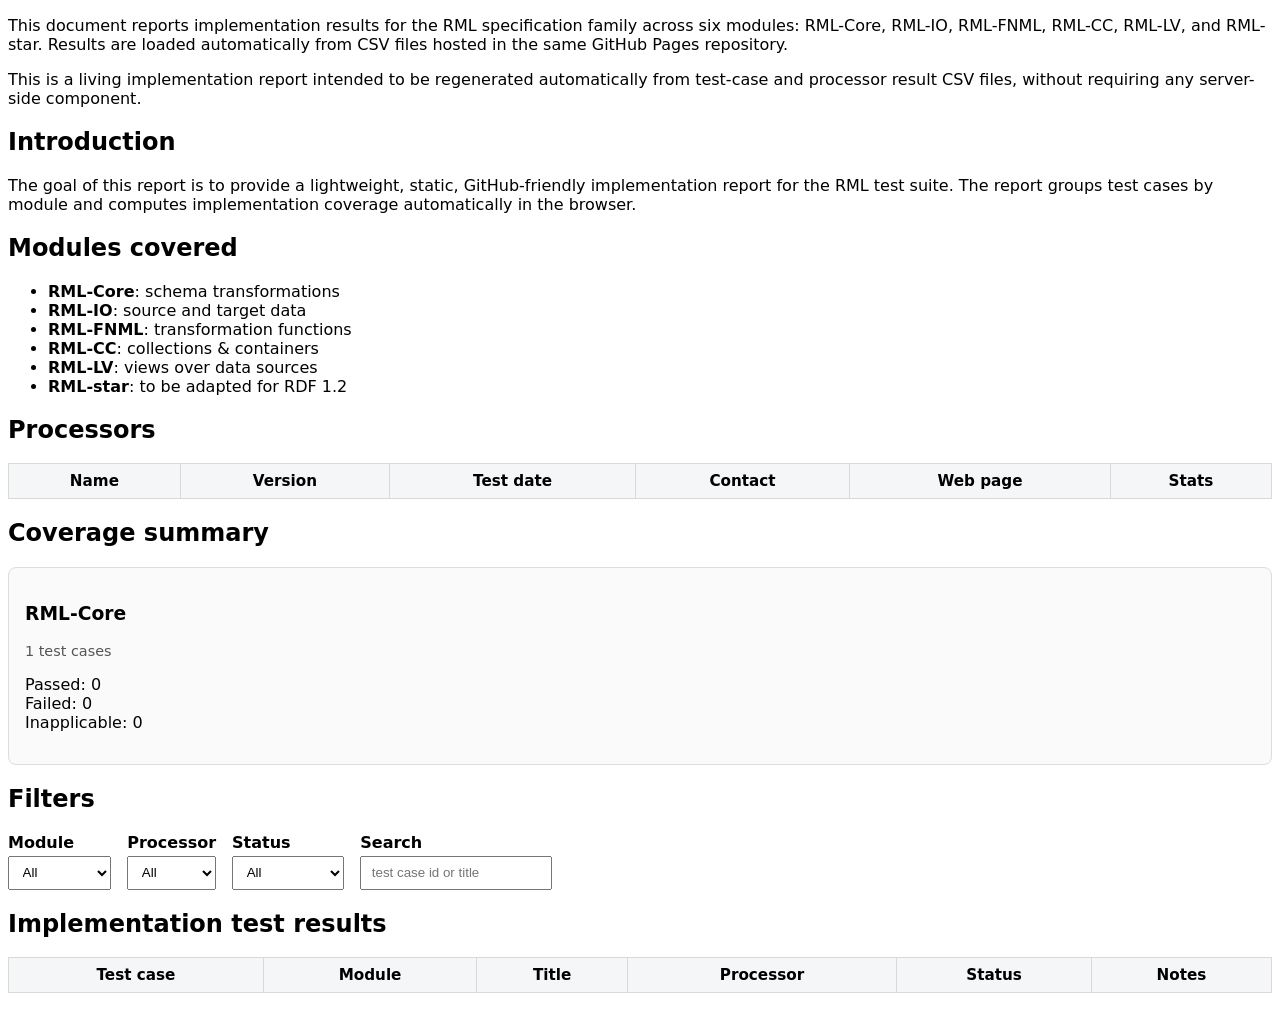
==== dev.html @ ceb1518c "first commti" ====
<!DOCTYPE html>
<html lang="en">
<head>
  <meta charset="utf-8" />
  <meta name="viewport" content="width=device-width, initial-scale=1" />
  <title>RML Implementation Report</title>
  <script class="remove" src="https://www.w3.org/Tools/respec/respec-w3c" async></script>
  <script class="remove">
    var respecConfig = {
      specStatus: "unofficial",
      shortName: "rml-implementation-report",
      publishDate: "2026-04-21",
      editors: [
        {
          name: "David Chaves-Fraga",
          url: "https://davidchavesfraga.com",
          company: "CiTIUS &ndash; University of Santiago de Compostela",
          orcid: "0000-0003-3236-2789",
          companyURL: "https://citius.gal"
        }
      ],
      github: "https://github.com/kg-construct/implementation-report"
    };
  </script>
  <link rel="stylesheet" href="css/style.css" />
</head>
<body>
<section id="abstract">
  <p>
    This document reports implementation results for the RML specification family across six modules:
    RML-Core, RML-IO, RML-FNML, RML-CC, RML-LV, and RML-star. Results are loaded automatically from CSV files hosted in the same GitHub Pages repository.
  </p>
</section>

<section id="sotd">
  <p>
    This is a living implementation report intended to be regenerated automatically from test-case and processor result CSV files, without requiring any server-side component.
  </p>
</section>

<section id="intro">
  <h2>Introduction</h2>
  <p>
    The goal of this report is to provide a lightweight, static, GitHub-friendly implementation report for the RML test suite. The report groups test cases by module and computes implementation coverage automatically in the browser.
  </p>
</section>

<section id="modules">
  <h2>Modules covered</h2>
  <ul>
    <li><strong>RML-Core</strong>: schema transformations</li>
    <li><strong>RML-IO</strong>: source and target data</li>
    <li><strong>RML-FNML</strong>: transformation functions</li>
    <li><strong>RML-CC</strong>: collections &amp; containers</li>
    <li><strong>RML-LV</strong>: views over data sources</li>
    <li><strong>RML-star</strong>: to be adapted for RDF 1.2</li>
  </ul>
</section>

<section id="processors">
  <h2>Processors</h2>
  <div id="processors-table">Loading processors…</div>
</section>

<section id="summary">
  <h2>Coverage summary</h2>
  <div id="summary-cards">Loading summary…</div>
</section>

<section id="filters">
  <h2>Filters</h2>
  <div class="filters">
    <label>Module
      <select id="moduleFilter"><option value="">All</option></select>
    </label>
    <label>Processor
      <select id="processorFilter"><option value="">All</option></select>
    </label>
    <label>Status
      <select id="statusFilter">
        <option value="">All</option>
        <option value="passed">passed</option>
        <option value="failed">failed</option>
        <option value="inapplicable">inapplicable</option>
      </select>
    </label>
    <label>Search
      <input id="searchFilter" type="text" placeholder="test case id or title" />
    </label>
  </div>
</section>

<section id="results">
  <h2>Implementation test results</h2>
  <div id="results-table">Loading results…</div>
</section>

<script src="js/app.js"></script>
</body>
</html>
---- css/style.css ----
body { font-family: system-ui, sans-serif; }
.filters { display:flex; gap:1rem; flex-wrap:wrap; margin: 1rem 0; }
label { display:flex; flex-direction:column; font-weight:600; gap:.3rem; }
select, input { padding:.45rem .6rem; }
table { width:100%; border-collapse:collapse; margin:1rem 0; font-size:.95rem; }
th, td { border:1px solid #d9d9d9; padding:.5rem .6rem; vertical-align:top; }
th { background:#f4f6f8; }
.status { font-weight:700; text-transform:lowercase; }
.status-passed { background:#1f7a1f; color:white; }
.status-failed { background:#b42318; color:white; }
.status-inapplicable { background:#6b7280; color:white; }
.cards { display:grid; grid-template-columns: repeat(auto-fit, minmax(220px,1fr)); gap:1rem; }
.card { border:1px solid #ddd; padding:1rem; border-radius:8px; background:#fafafa; }
.small { color:#555; font-size:.9rem; }
code { white-space:nowrap; }
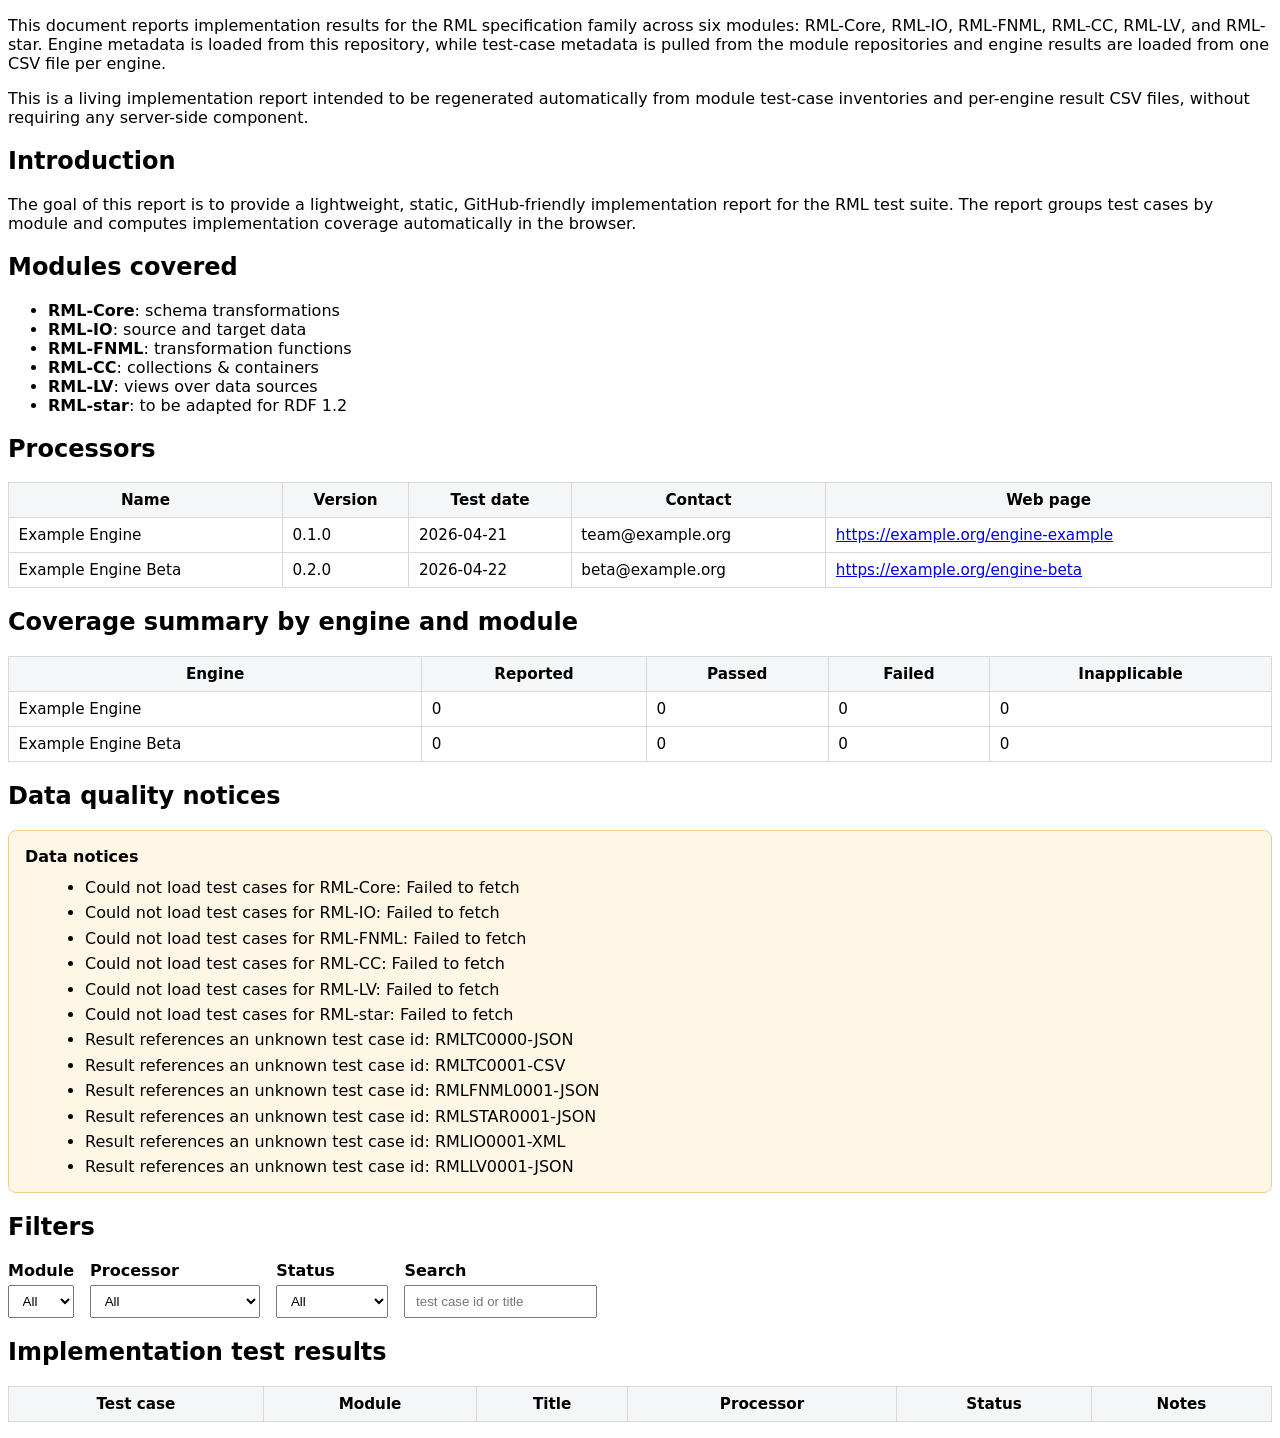
==== commit 143a8806: "improvements" ====
--- a/dev.html
+++ b/dev.html
@@ -28,13 +28,13 @@
 <section id="abstract">
   <p>
     This document reports implementation results for the RML specification family across six modules:
-    RML-Core, RML-IO, RML-FNML, RML-CC, RML-LV, and RML-star. Results are loaded automatically from CSV files hosted in the same GitHub Pages repository.
+    RML-Core, RML-IO, RML-FNML, RML-CC, RML-LV, and RML-star. Engine metadata is loaded from this repository, while test-case metadata is pulled from the module repositories and engine results are loaded from one CSV file per engine.
   </p>
 </section>
 
 <section id="sotd">
   <p>
-    This is a living implementation report intended to be regenerated automatically from test-case and processor result CSV files, without requiring any server-side component.
+    This is a living implementation report intended to be regenerated automatically from module test-case inventories and per-engine result CSV files, without requiring any server-side component.
   </p>
 </section>
 
@@ -63,8 +63,13 @@
 </section>
 
 <section id="summary">
-  <h2>Coverage summary</h2>
-  <div id="summary-cards">Loading summary…</div>
+  <h2>Coverage summary by engine and module</h2>
+  <div id="summary-table">Loading summary…</div>
+</section>
+
+<section id="data-quality">
+  <h2>Data quality notices</h2>
+  <div id="data-notices" hidden></div>
 </section>
 
 <section id="filters">
--- a/css/style.css
+++ b/css/style.css
@@ -9,7 +9,9 @@
 .status-passed { background:#1f7a1f; color:white; }
 .status-failed { background:#b42318; color:white; }
 .status-inapplicable { background:#6b7280; color:white; }
-.cards { display:grid; grid-template-columns: repeat(auto-fit, minmax(220px,1fr)); gap:1rem; }
-.card { border:1px solid #ddd; padding:1rem; border-radius:8px; background:#fafafa; }
 .small { color:#555; font-size:.9rem; }
 code { white-space:nowrap; }
+.notice-box { border:1px solid #f2cc8f; background:#fff7e6; padding:1rem; border-radius:8px; }
+.notice-box ul { margin:.75rem 0 0 1.25rem; }
+.notice-box li + li { margin-top:.4rem; }
+.error-box { border:1px solid #ef4444; background:#fef2f2; padding:1rem; border-radius:8px; }
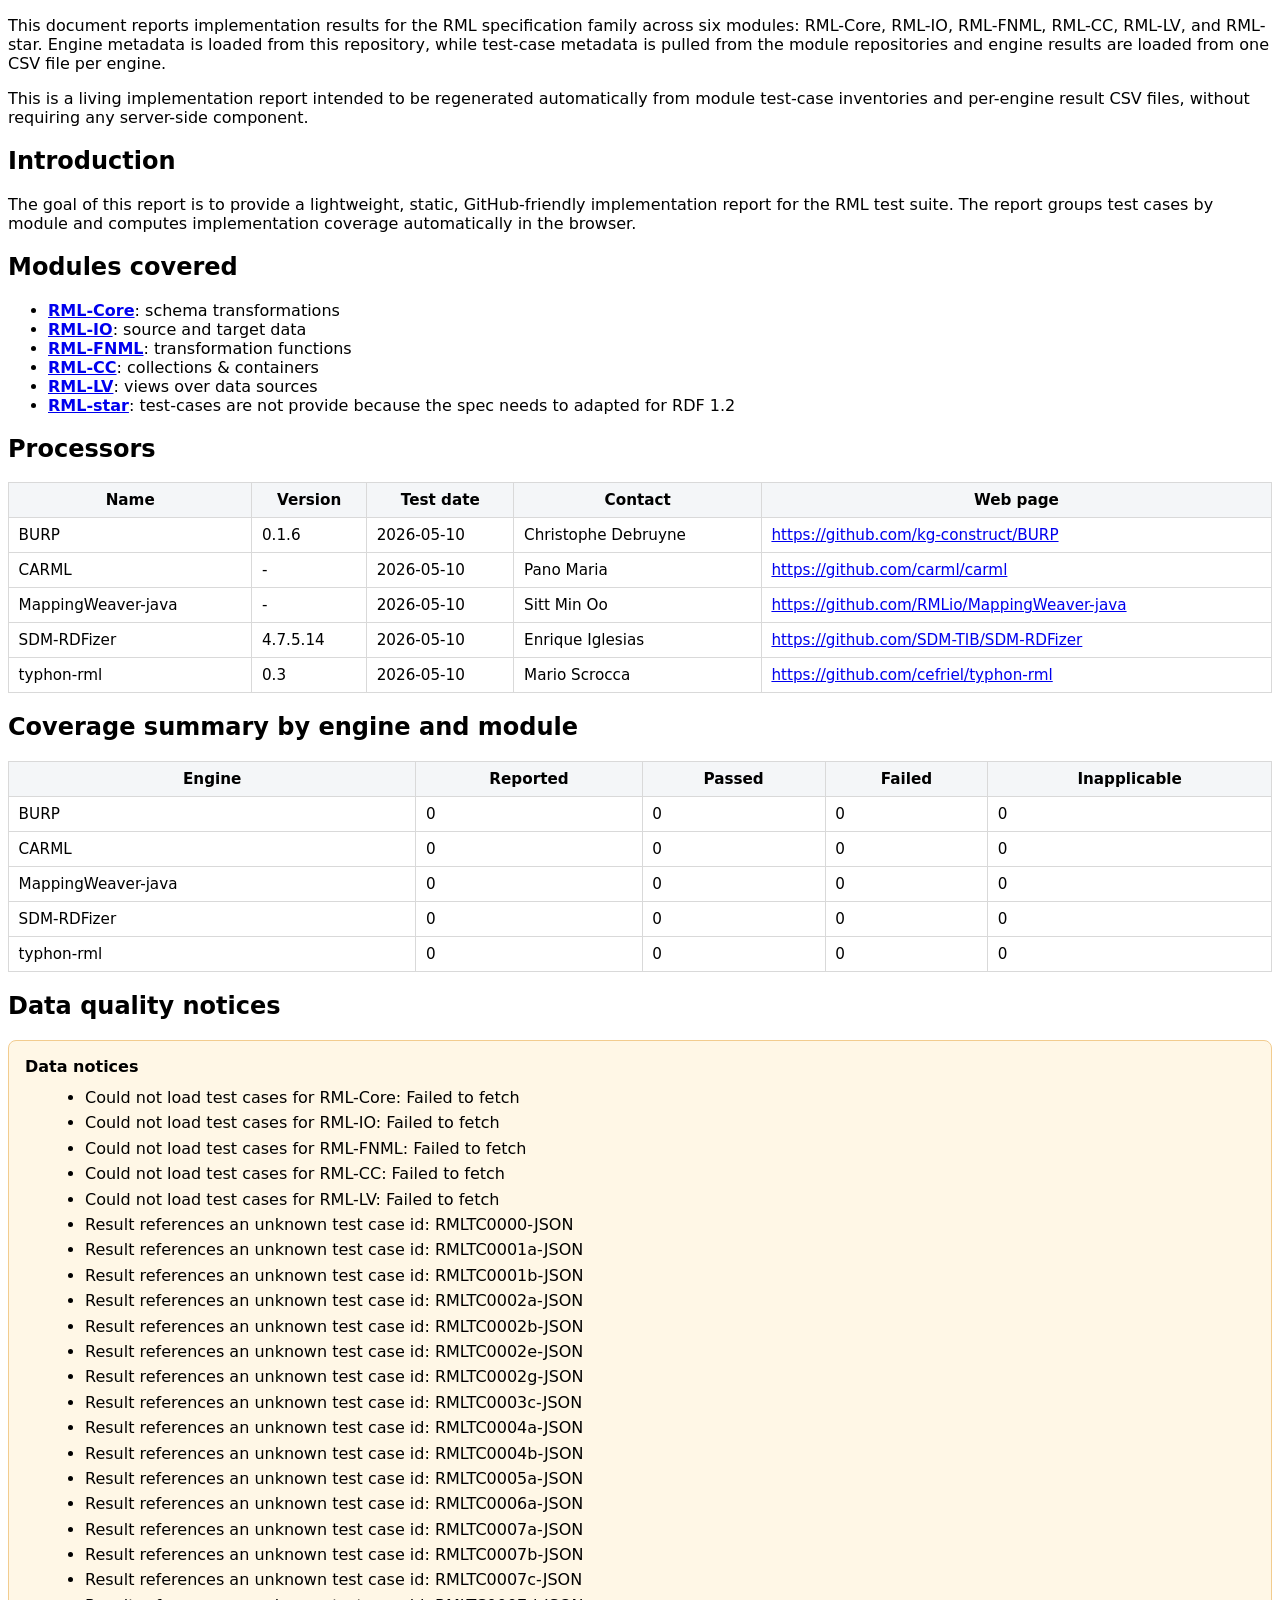
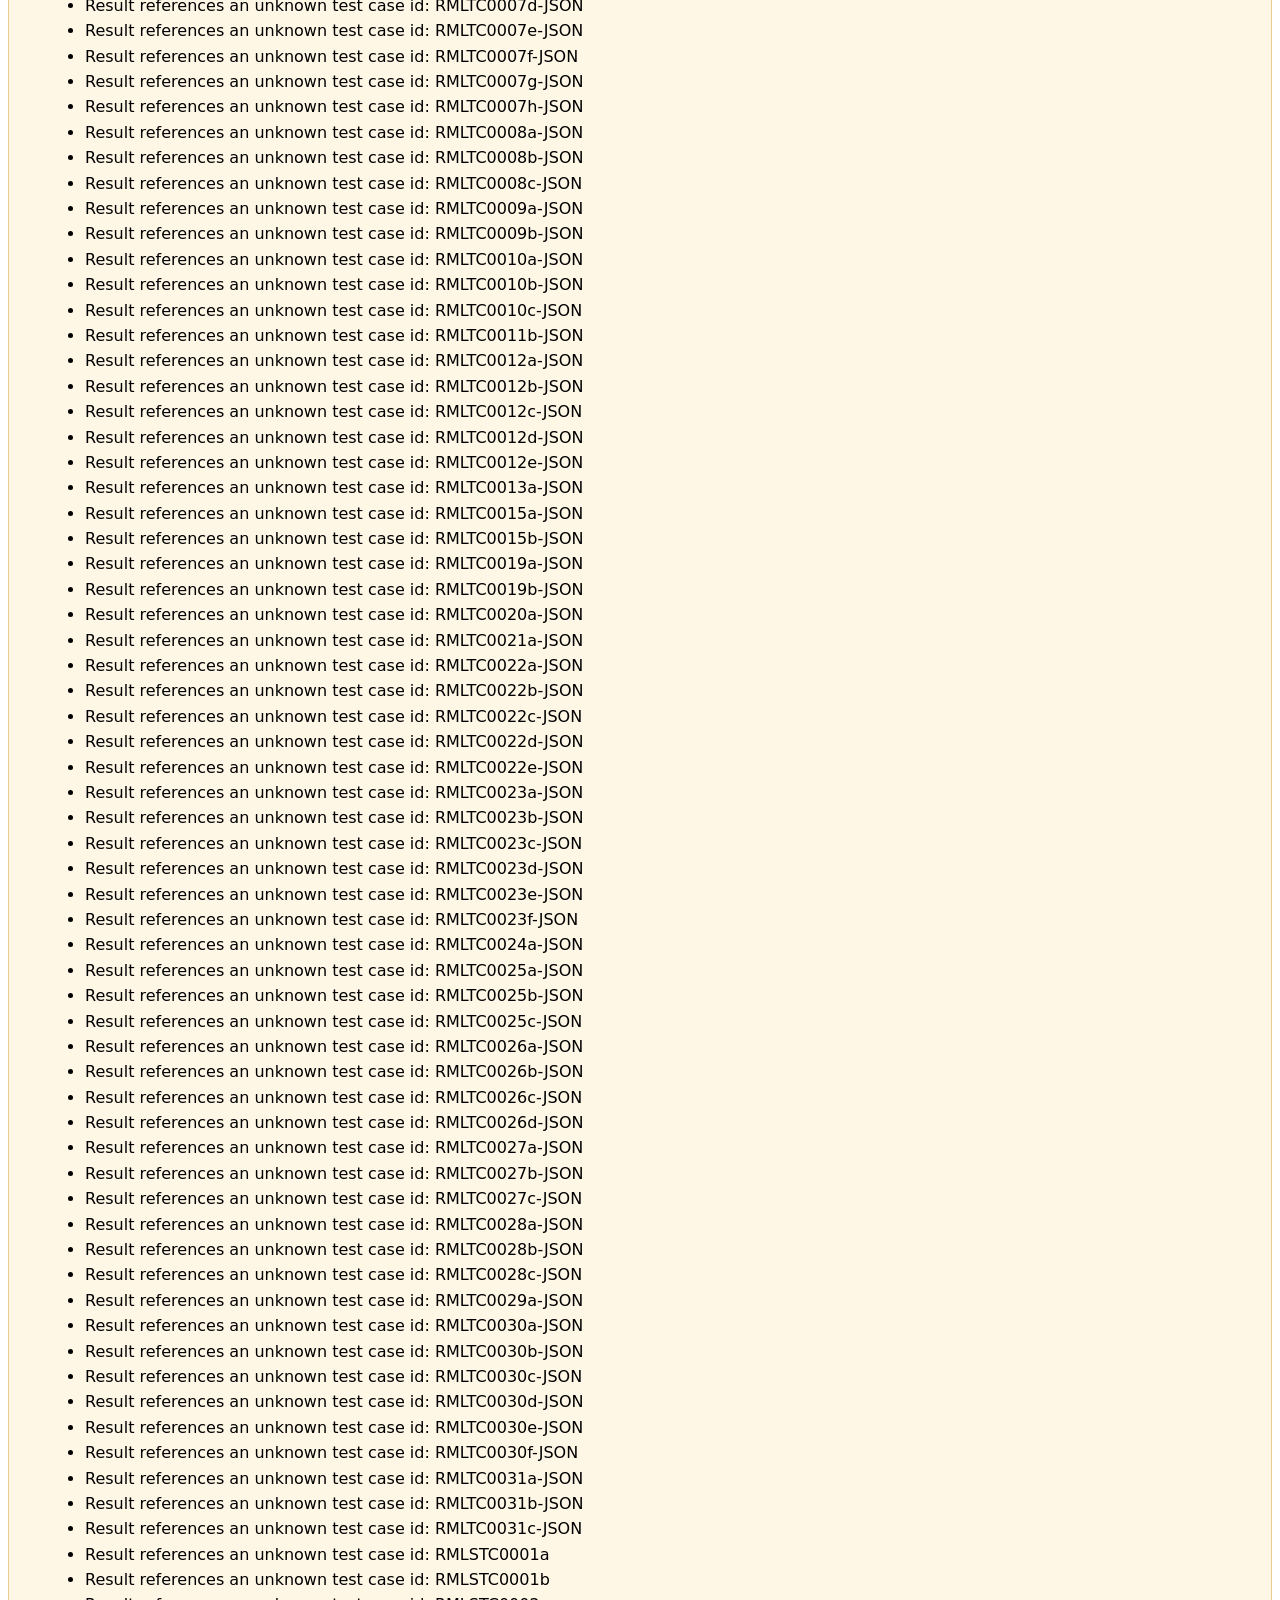
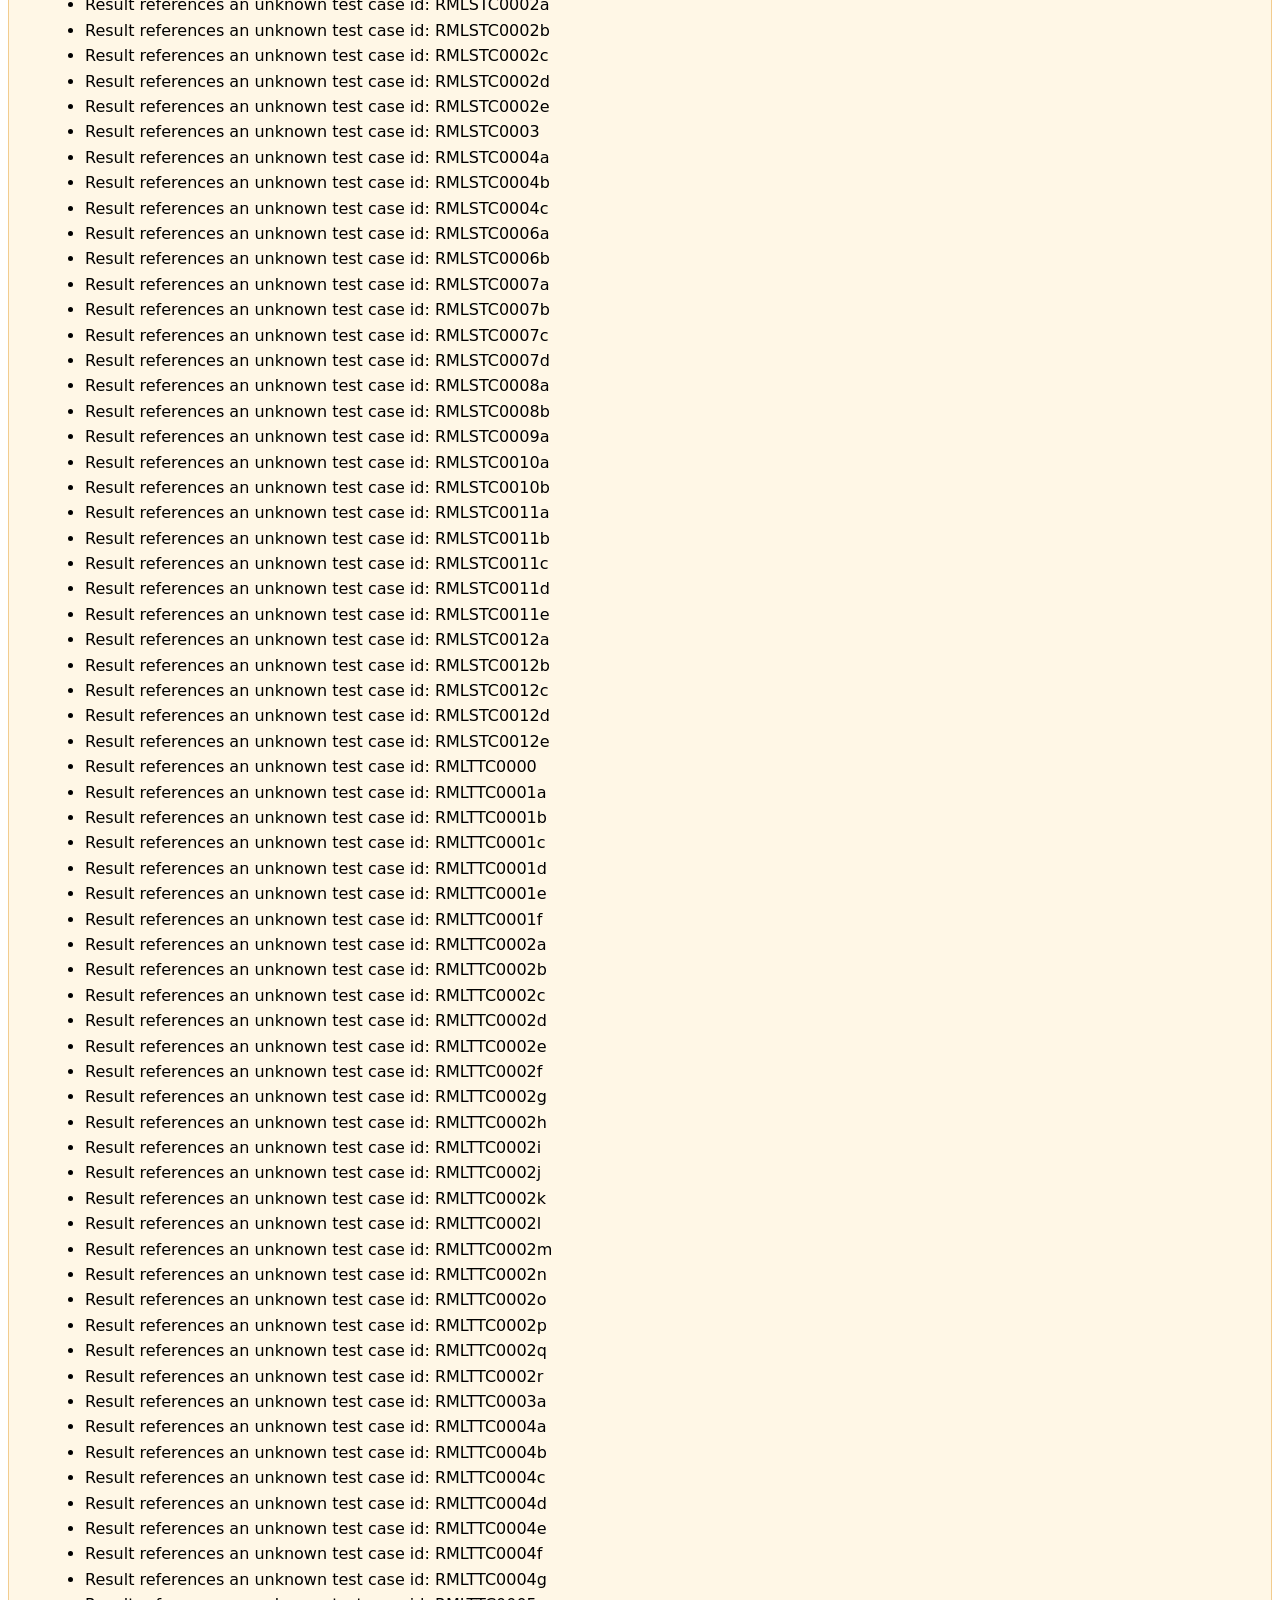
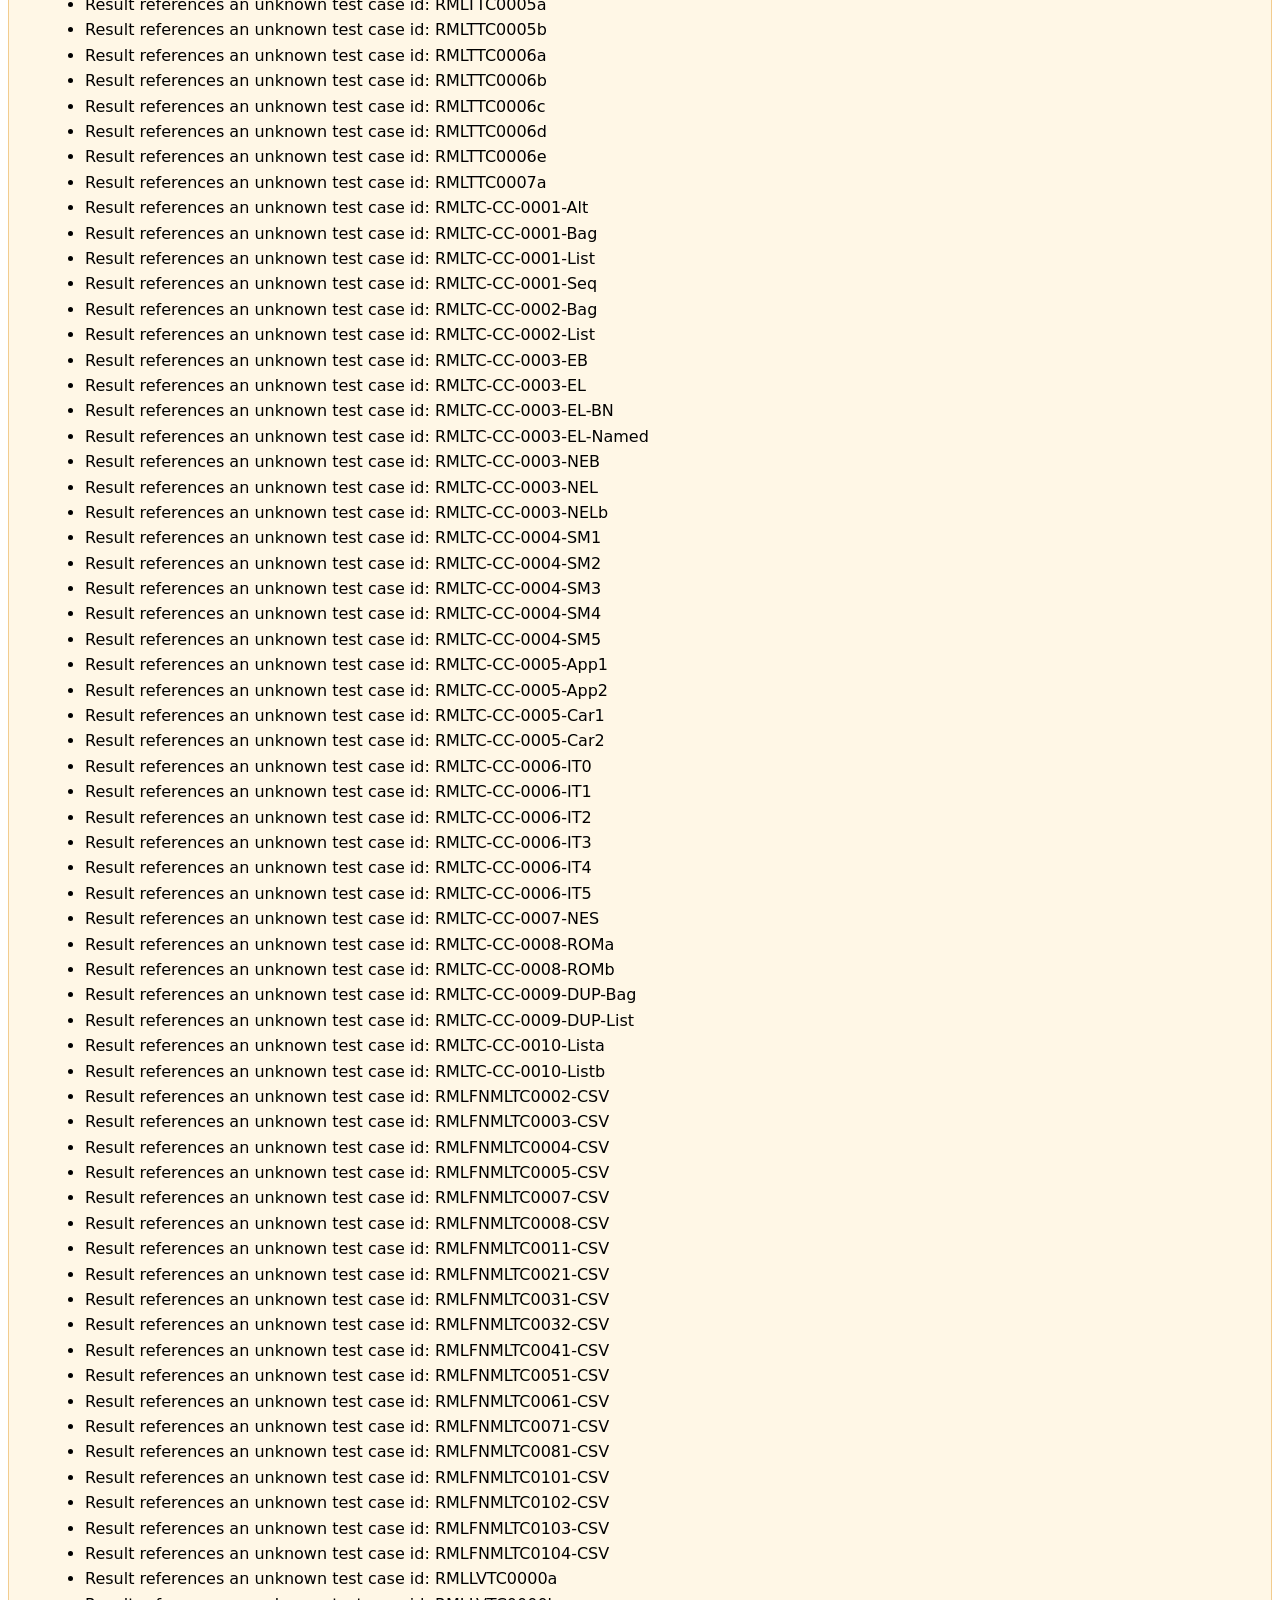
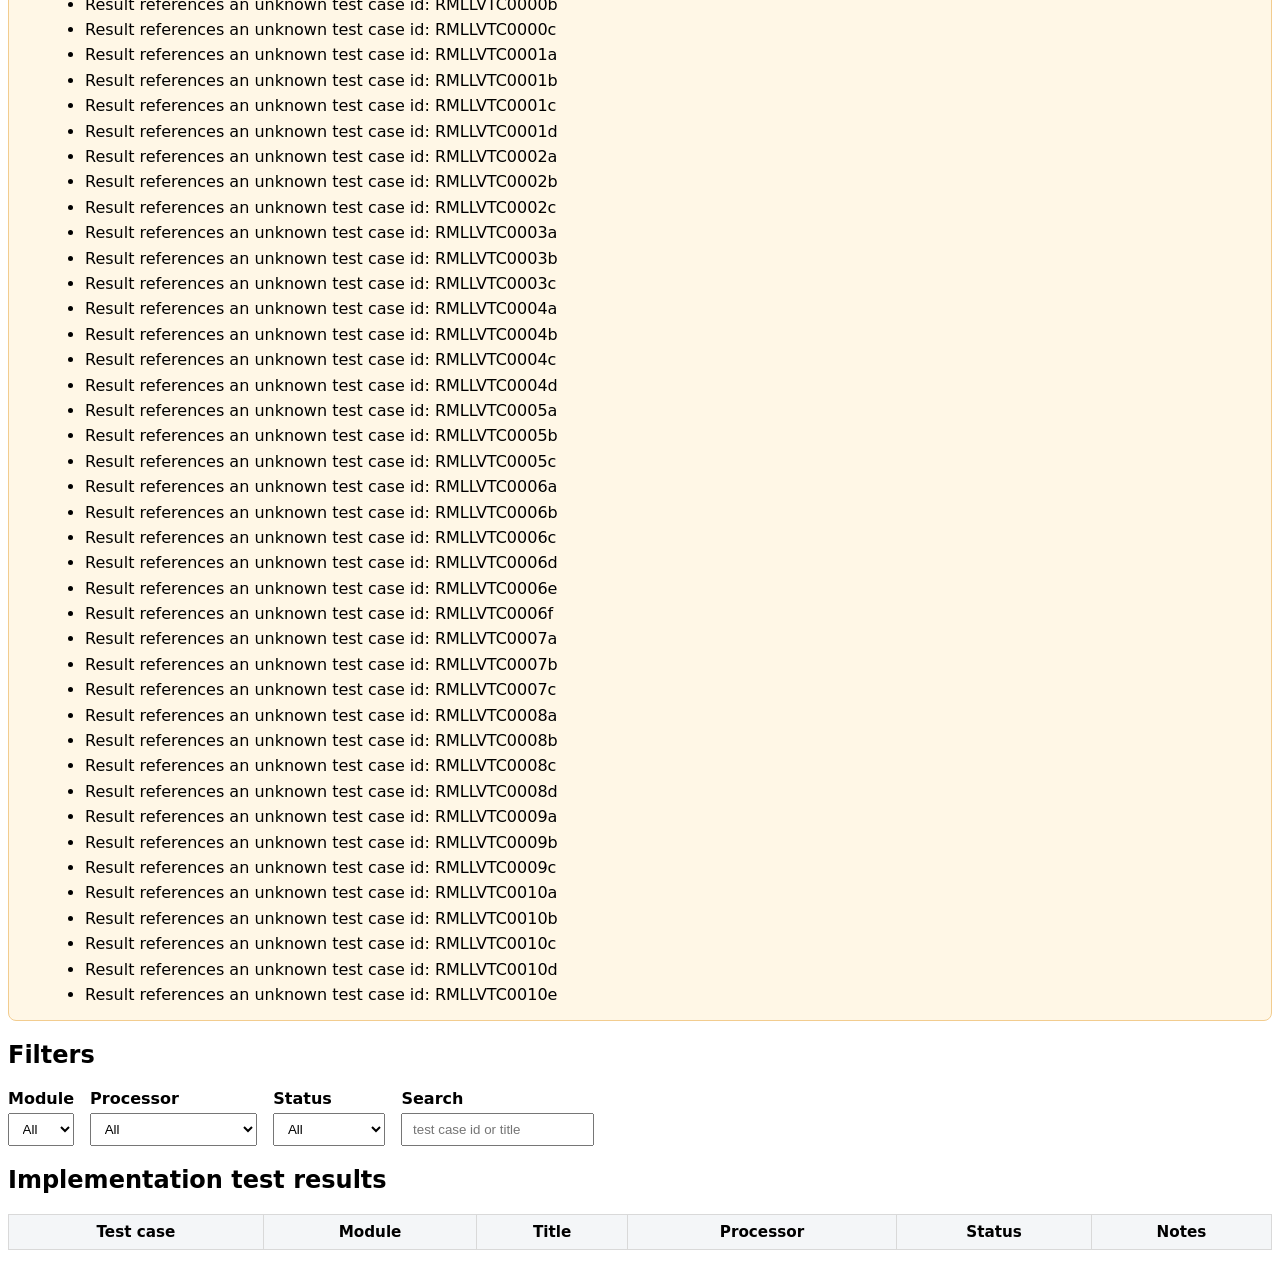
==== commit 4f4fee41: "results conformance challenge 2026" ====
--- a/dev.html
+++ b/dev.html
@@ -48,12 +48,12 @@
 <section id="modules">
   <h2>Modules covered</h2>
   <ul>
-    <li><strong>RML-Core</strong>: schema transformations</li>
-    <li><strong>RML-IO</strong>: source and target data</li>
-    <li><strong>RML-FNML</strong>: transformation functions</li>
-    <li><strong>RML-CC</strong>: collections &amp; containers</li>
-    <li><strong>RML-LV</strong>: views over data sources</li>
-    <li><strong>RML-star</strong>: to be adapted for RDF 1.2</li>
+    <li><strong><a href="http://w3id.org/rml/core/spec">RML-Core</a></strong>: schema transformations</li>
+    <li><strong><a href="http://w3id.org/rml/io/spec">RML-IO</a></strong>: source and target data</li>
+    <li><strong><a href="http://w3id.org/rml/fnml/spec">RML-FNML</a></strong>: transformation functions</li>
+    <li><strong><a href="http://w3id.org/rml/cc/spec">RML-CC</a></strong>: collections &amp; containers</li>
+    <li><strong><a href="http://w3id.org/rml/lv/spec">RML-LV</a></strong>: views over data sources</li>
+    <li><strong><a href="http://w3id.org/rml/star/spec">RML-star</a></strong>: test-cases are not provide because the spec needs to adapted for RDF 1.2</li>
   </ul>
 </section>
 
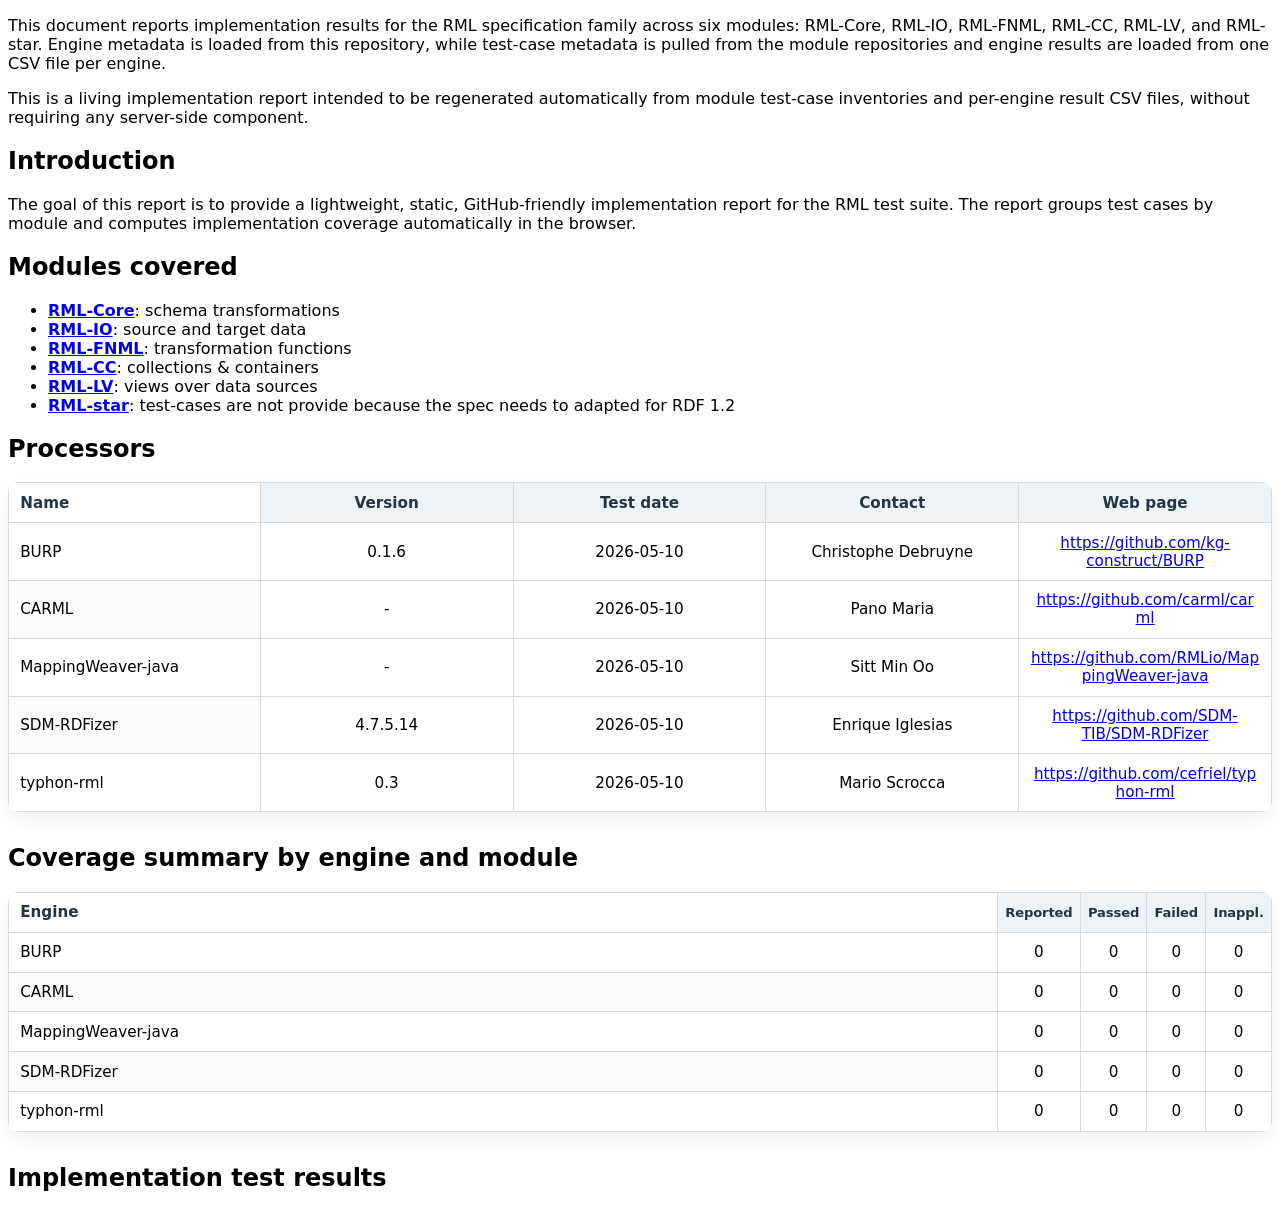
==== commit 07494008: "including feedback from typhon-rml" ====
--- a/dev.html
+++ b/dev.html
@@ -67,37 +67,32 @@
   <div id="summary-table">Loading summary…</div>
 </section>
 
-<section id="data-quality">
-  <h2>Data quality notices</h2>
-  <div id="data-notices" hidden></div>
-</section>
-
-<section id="filters">
-  <h2>Filters</h2>
-  <div class="filters">
-    <label>Module
-      <select id="moduleFilter"><option value="">All</option></select>
-    </label>
-    <label>Processor
-      <select id="processorFilter"><option value="">All</option></select>
-    </label>
-    <label>Status
-      <select id="statusFilter">
-        <option value="">All</option>
-        <option value="passed">passed</option>
-        <option value="failed">failed</option>
-        <option value="inapplicable">inapplicable</option>
-      </select>
-    </label>
-    <label>Search
-      <input id="searchFilter" type="text" placeholder="test case id or title" />
-    </label>
-  </div>
-</section>
-
 <section id="results">
   <h2>Implementation test results</h2>
-  <div id="results-table">Loading results…</div>
+  <section id="results-rml-core">
+    <h3>RML-Core</h3>
+    <div data-module-results="RML-Core">Loading results…</div>
+  </section>
+  <section id="results-rml-io">
+    <h3>RML-IO</h3>
+    <div data-module-results="RML-IO">Loading results…</div>
+  </section>
+  <section id="results-rml-fnml">
+    <h3>RML-FNML</h3>
+    <div data-module-results="RML-FNML">Loading results…</div>
+  </section>
+  <section id="results-rml-cc">
+    <h3>RML-CC</h3>
+    <div data-module-results="RML-CC">Loading results…</div>
+  </section>
+  <section id="results-rml-lv">
+    <h3>RML-LV</h3>
+    <div data-module-results="RML-LV">Loading results…</div>
+  </section>
+  <section id="results-rml-star">
+    <h3>RML-star</h3>
+    <div data-module-results="RML-star">Loading results…</div>
+  </section>
 </section>
 
 <script src="js/app.js"></script>
--- a/css/style.css
+++ b/css/style.css
@@ -1,17 +1,63 @@
 body { font-family: system-ui, sans-serif; }
-.filters { display:flex; gap:1rem; flex-wrap:wrap; margin: 1rem 0; }
-label { display:flex; flex-direction:column; font-weight:600; gap:.3rem; }
-select, input { padding:.45rem .6rem; }
-table { width:100%; border-collapse:collapse; margin:1rem 0; font-size:.95rem; }
-th, td { border:1px solid #d9d9d9; padding:.5rem .6rem; vertical-align:top; }
-th { background:#f4f6f8; }
-.status { font-weight:700; text-transform:lowercase; }
+table { width:100%; border-collapse:separate; border-spacing:0; margin:1rem 0 2rem; font-size:.95rem; table-layout:fixed; box-shadow:0 8px 22px rgba(15, 23, 42, 0.06); border-radius:10px; overflow:hidden; }
+th, td { border-right:1px solid #d9d9d9; border-bottom:1px solid #d9d9d9; padding:.65rem .7rem; vertical-align:middle; overflow-wrap:anywhere; word-break:break-word; }
+th:first-child, td:first-child { border-left:1px solid #d9d9d9; }
+thead th { background:#eef3f8; color:#243447; font-weight:700; }
+thead tr:first-child th { border-top:1px solid #d9d9d9; }
+tbody tr:nth-child(even) td:first-child { background:#fafbfd; }
+tbody tr:hover td:first-child { background:#eef6ff; }
+section[id^="results-rml-"] { margin-top:1.5rem; }
+section[id^="results-rml-"] > h3 { margin-bottom:.35rem; }
+th:first-child, td:first-child { text-align:left; background:#fff; }
+th:not(:first-child), td:not(:first-child) { text-align:center; }
+th code, td code { white-space:normal; overflow-wrap:anywhere; word-break:break-word; }
+.summary-table { table-layout:auto; }
+.summary-table th:first-child, .summary-table td:first-child { min-width:12rem; }
+.summary-table .summary-metric {
+  white-space: nowrap;
+  min-width: 0;
+  width: 1%;
+  padding-left: .45rem;
+  padding-right: .45rem;
+  font-size: .82rem;
+  letter-spacing: -.01em;
+}
+section[id^="results-rml-"] table th:first-child,
+section[id^="results-rml-"] table td:first-child { width:15rem; min-width:15rem; }
+.wrap-header { white-space:normal; line-height:1.15; }
+.result-td { padding:0; text-align:center; }
+.result-td-empty { padding:.65rem .7rem; }
+.status { display:flex; align-items:center; justify-content:center; width:100%; min-height:3rem; padding:.7rem .35rem; font-weight:700; text-transform:lowercase; box-sizing:border-box; }
 .status-passed { background:#1f7a1f; color:white; }
 .status-failed { background:#b42318; color:white; }
 .status-inapplicable { background:#6b7280; color:white; }
+.result-cell { display:block; position:relative; cursor:default; }
+.result-cell.is-empty { color:#7a7a7a; cursor:default; }
+.result-note {
+  position: absolute;
+  top: .35rem;
+  right: .35rem;
+  display: inline-flex;
+  align-items: center;
+  justify-content: center;
+  width: 1.1rem;
+  min-width: 1.1rem;
+  height: 1.1rem;
+  padding: 0;
+  border: 0;
+  border-radius: 50%;
+  background: rgba(255,255,255,.24);
+  color: #fff;
+  font-size: .72rem;
+  line-height: 1;
+  font-weight: 800;
+  cursor: pointer;
+  appearance: none;
+  -webkit-appearance: none;
+}
+.result-popover { position:absolute; top:calc(100% + .35rem); right:.35rem; z-index:3; width:min(20rem, calc(100vw - 3rem)); padding:.65rem .75rem; border-radius:.6rem; background:#18212f; color:#fff; text-align:left; font-size:.85rem; line-height:1.35; box-shadow:0 10px 28px rgba(15, 23, 42, .28); }
+.result-popover[hidden] { display:none; }
+.result-td.note-open { overflow:visible; position:relative; z-index:2; }
 .small { color:#555; font-size:.9rem; }
-code { white-space:nowrap; }
-.notice-box { border:1px solid #f2cc8f; background:#fff7e6; padding:1rem; border-radius:8px; }
-.notice-box ul { margin:.75rem 0 0 1.25rem; }
-.notice-box li + li { margin-top:.4rem; }
+.summary-tail { white-space: nowrap; }
 .error-box { border:1px solid #ef4444; background:#fef2f2; padding:1rem; border-radius:8px; }
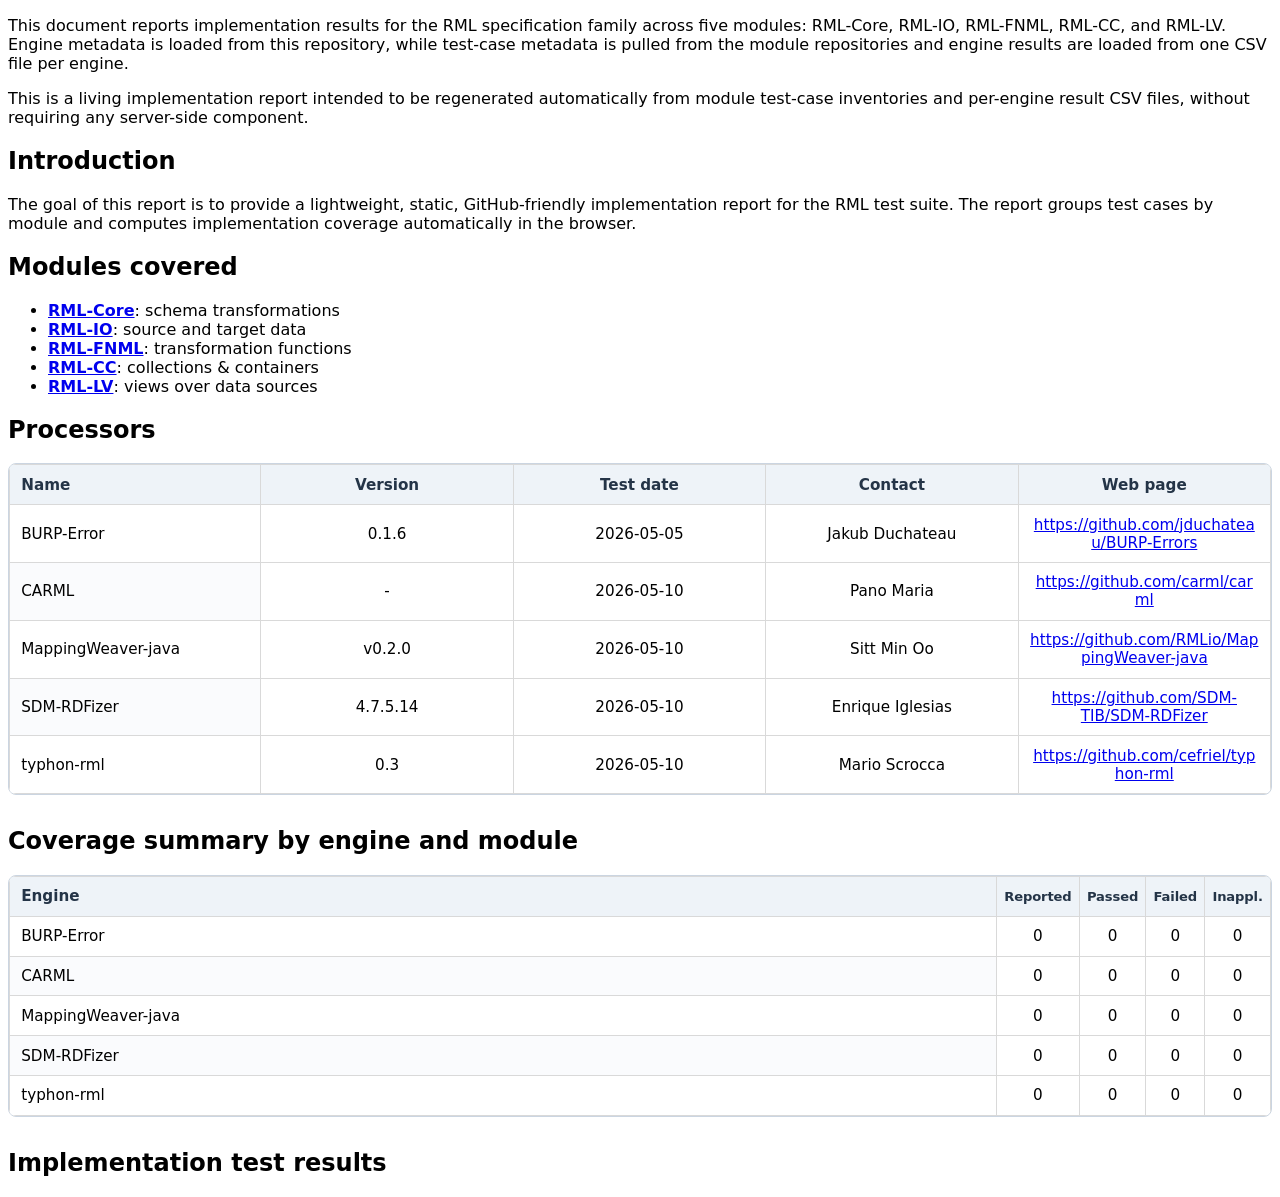
==== commit 680b8a63: "new version without star" ====
--- a/dev.html
+++ b/dev.html
@@ -9,7 +9,7 @@
     var respecConfig = {
       specStatus: "unofficial",
       shortName: "rml-implementation-report",
-      publishDate: "2026-04-21",
+      publishDate: "2026-10-28",
       editors: [
         {
           name: "David Chaves-Fraga",
@@ -27,8 +27,8 @@
 <body>
 <section id="abstract">
   <p>
-    This document reports implementation results for the RML specification family across six modules:
-    RML-Core, RML-IO, RML-FNML, RML-CC, RML-LV, and RML-star. Engine metadata is loaded from this repository, while test-case metadata is pulled from the module repositories and engine results are loaded from one CSV file per engine.
+    This document reports implementation results for the RML specification family across five modules:
+    RML-Core, RML-IO, RML-FNML, RML-CC, and RML-LV. Engine metadata is loaded from this repository, while test-case metadata is pulled from the module repositories and engine results are loaded from one CSV file per engine.
   </p>
 </section>
 
@@ -53,7 +53,6 @@
     <li><strong><a href="http://w3id.org/rml/fnml/spec">RML-FNML</a></strong>: transformation functions</li>
     <li><strong><a href="http://w3id.org/rml/cc/spec">RML-CC</a></strong>: collections &amp; containers</li>
     <li><strong><a href="http://w3id.org/rml/lv/spec">RML-LV</a></strong>: views over data sources</li>
-    <li><strong><a href="http://w3id.org/rml/star/spec">RML-star</a></strong>: test-cases are not provide because the spec needs to adapted for RDF 1.2</li>
   </ul>
 </section>
 
@@ -89,10 +88,6 @@
     <h3>RML-LV</h3>
     <div data-module-results="RML-LV">Loading results…</div>
   </section>
-  <section id="results-rml-star">
-    <h3>RML-star</h3>
-    <div data-module-results="RML-star">Loading results…</div>
-  </section>
 </section>
 
 <script src="js/app.js"></script>
--- a/css/style.css
+++ b/css/style.css
@@ -12,7 +12,7 @@
 th:not(:first-child), td:not(:first-child) { text-align:center; }
 th code, td code { white-space:normal; overflow-wrap:anywhere; word-break:break-word; }
 .summary-table { table-layout:auto; }
-.summary-table th:first-child, .summary-table td:first-child { min-width:12rem; }
+.summary-table th:first-child, .summary-table td:first-child { width:8rem; min-width:8rem; }
 .summary-table .summary-metric {
   white-space: nowrap;
   min-width: 0;
@@ -23,7 +23,7 @@
   letter-spacing: -.01em;
 }
 section[id^="results-rml-"] table th:first-child,
-section[id^="results-rml-"] table td:first-child { width:15rem; min-width:15rem; }
+section[id^="results-rml-"] table td:first-child { width:12rem; min-width:12rem; }
 .wrap-header { white-space:normal; line-height:1.15; }
 .result-td { padding:0; text-align:center; }
 .result-td-empty { padding:.65rem .7rem; }
@@ -35,8 +35,8 @@
 .result-cell.is-empty { color:#7a7a7a; cursor:default; }
 .result-note {
   position: absolute;
-  top: .35rem;
-  right: .35rem;
+  top: .15rem;
+  right: .15rem;
   display: inline-flex;
   align-items: center;
   justify-content: center;
@@ -60,4 +60,26 @@
 .result-td.note-open { overflow:visible; position:relative; z-index:2; }
 .small { color:#555; font-size:.9rem; }
 .summary-tail { white-space: nowrap; }
+.summary-table .small { white-space:nowrap; font-size:.8rem; }
 .error-box { border:1px solid #ef4444; background:#fef2f2; padding:1rem; border-radius:8px; }
+
+/* Keep wide matrices readable without widening the document. */
+.table-scroll { max-width:100%; max-height:70vh; overflow:auto; margin:1rem 0 2rem; border:1px solid #cbd5e1; border-radius:.5rem; }
+.table-scroll table { min-width:48rem; margin:0; border-radius:0; overflow:visible; box-shadow:none; }
+.table-scroll .summary-table { min-width:46rem; }
+.table-scroll thead th { position:sticky; top:0; z-index:2; background:#eef3f8; }
+.table-scroll th:first-child, .table-scroll td:first-child { position:sticky; left:0; z-index:1; background:#fff; }
+.table-scroll thead th:first-child { z-index:3; background:#eef3f8; }
+.table-scroll:focus-visible, .result-note:focus-visible { outline:3px solid #2563eb; outline-offset:2px; }
+.result-td.note-open { z-index:4; }
+.result-popover { top:auto; bottom:calc(100% + .35rem); }
+.status { padding:.8rem 1.4rem; white-space:nowrap; overflow-wrap:normal; word-break:normal; font-size:.85rem; }
+section[id^="results-rml-"] .table-scroll table { min-width:57rem; }
+.result-note { width:1rem; min-width:1rem; height:1rem; background:rgba(0,0,0,.25); }
+@media print {
+  .table-scroll { overflow:visible; max-height:none; border:0; }
+  .table-scroll table, .table-scroll .summary-table { min-width:0; font-size:.7rem; }
+  .table-scroll th:first-child, .table-scroll td:first-child, .table-scroll thead th { position:static; }
+  section[id^="results-rml-"] .table-scroll table { min-width:0; }
+  .status { print-color-adjust:exact; font-size:.65rem; padding:.6rem .1rem; }
+}
